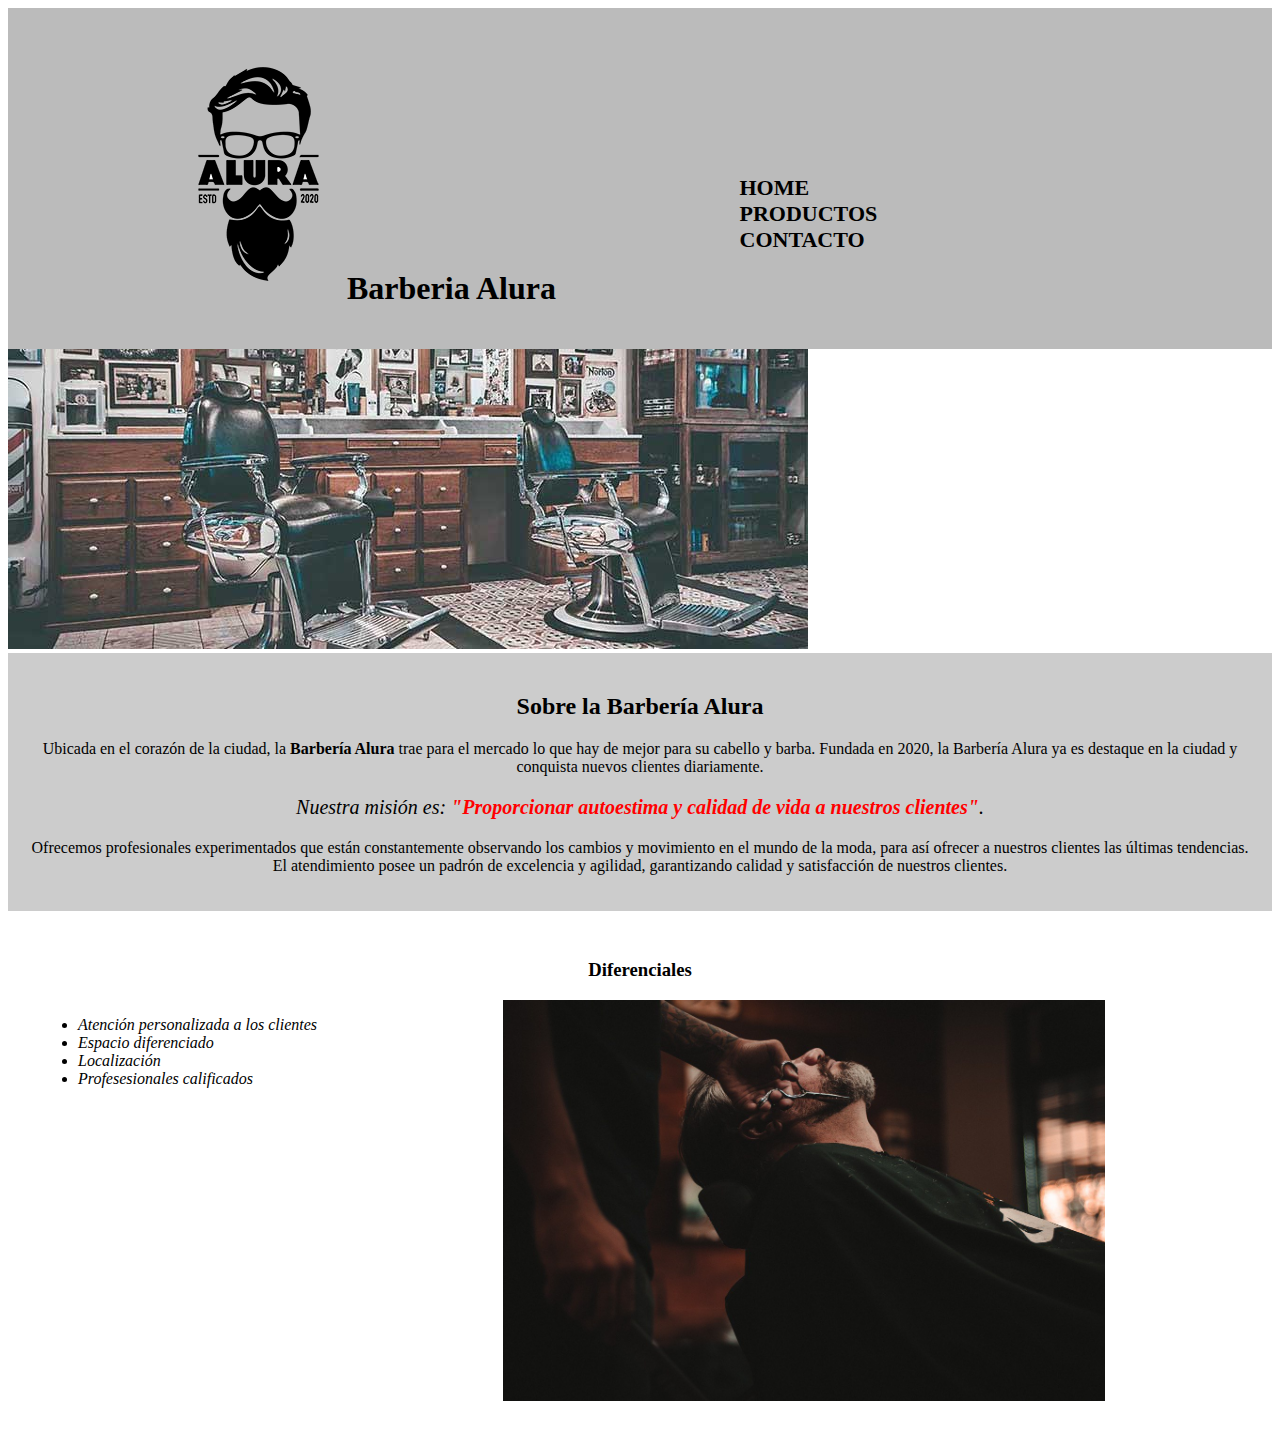
==== index.html @ 3845f4e3 "Barberia" ====
<!DOCTYPE html>

<html lang="es">
    
    <head>
        <meta charset="UTF-8"> <!-- definir el lenguaje -->
        <title>Barbería Alura</title>
        <link rel="stylesheet" href="style.css"> 
    </head>

    <body>
        <header>
            <div class="caja">
            <h1 class="titulo-principal"><img src="imagenes/logo.png">Barberia Alura</h1>
                
                <Nav >
                    <ul>
                        <li><a href="index.html">Home</a></li>
                        <li><a href="productos.html">Productos</a></li>
                        <li><a href="contacto.html">Contacto</a></li>
                    </ul>
                </Nav>
            </div>

        </header>
        <img id="Resources" src="Resources/banner.jpg">
        
        <div class="principal"><!-- div para hacer bloques en la pagina BLOQUE 1-->   
            <!-- class para difinir un espacion el css -->
            <h2 class="titulo-centralizado">Sobre la Barbería Alura</h2>

            <p>Ubicada en el corazón de la ciudad, la <strong>Barbería Alura</strong> trae para el mercado lo que hay de mejor para su cabello y barba. Fundada en 2020, la Barbería Alura ya es destaque en la ciudad y conquista nuevos clientes diariamente.</p>

            <p id="mision"><em>Nuestra misión es: <strong>"Proporcionar autoestima y calidad de vida a nuestros clientes"</strong>.</em></p>

            <p>Ofrecemos profesionales experimentados que están constantemente observando los cambios y movimiento en el mundo de la moda, para así ofrecer a nuestros clientes las últimas tendencias. El atendimiento posee un padrón de excelencia y agilidad, garantizando calidad y satisfacción de nuestros clientes.</p> 

        </div>

        <div class="diferenciales">

            <h3 class="titulo-centralizado">Diferenciales</h3>
        
            <ul><!-- lista no ordenada -->

                <li class="items">Atención personalizada a los clientes</li><!-- iteam de lista -->
                <li class="items">Espacio diferenciado</li>
                <li class="items">Localización</li>
                <li class="items">Profesesionales calificados</li>
            </ul>

            <img src="Resources/diferenciales.jpg" class="imagenDiferenciales">

        </div>
        
        
    </body>
</html>
---- style.css ----
header{
    background-color: #bbb;
    padding: 20px 0;  /* espaciamiento interno */
}
.caja{
    /* llamar a las clases ".nombre" */
    width: 940px;
    position: relative;
    margin: 0 auto; 
}

nav{
    position: absolute;
    top:110px;
    right: 0;
}

nav li{
    display: inline;
    margin: 0 0 0 15px;

}

nav a{
    text-transform: uppercase;
    color: #000;
    font-weight: bold;
    font-size: 22px;
    text-decoration: none;
}


#banner{
    width:100%;
}

.principal{
    background: #CCCCCC;
    padding: 20px;
}

.titulo-centralizado{
    text-align: center;
}

p{
    text-align: center;
}

em strong{
    color:red;
}

#mision{
    font-size: 20px;
}

.diferenciales{
    background: #FFFFFF;
    padding: 30px;
}

.diferenciales{
    background: #FFFFFF;
    padding: 30px;
}

.items{
    font-style: italic;
}

ul{
    display: inline-block;
    vertical-align: top;
    width: 20%;
    margin-right: 15%;
}

.imagenDiferenciales{
    width: 50%;
}
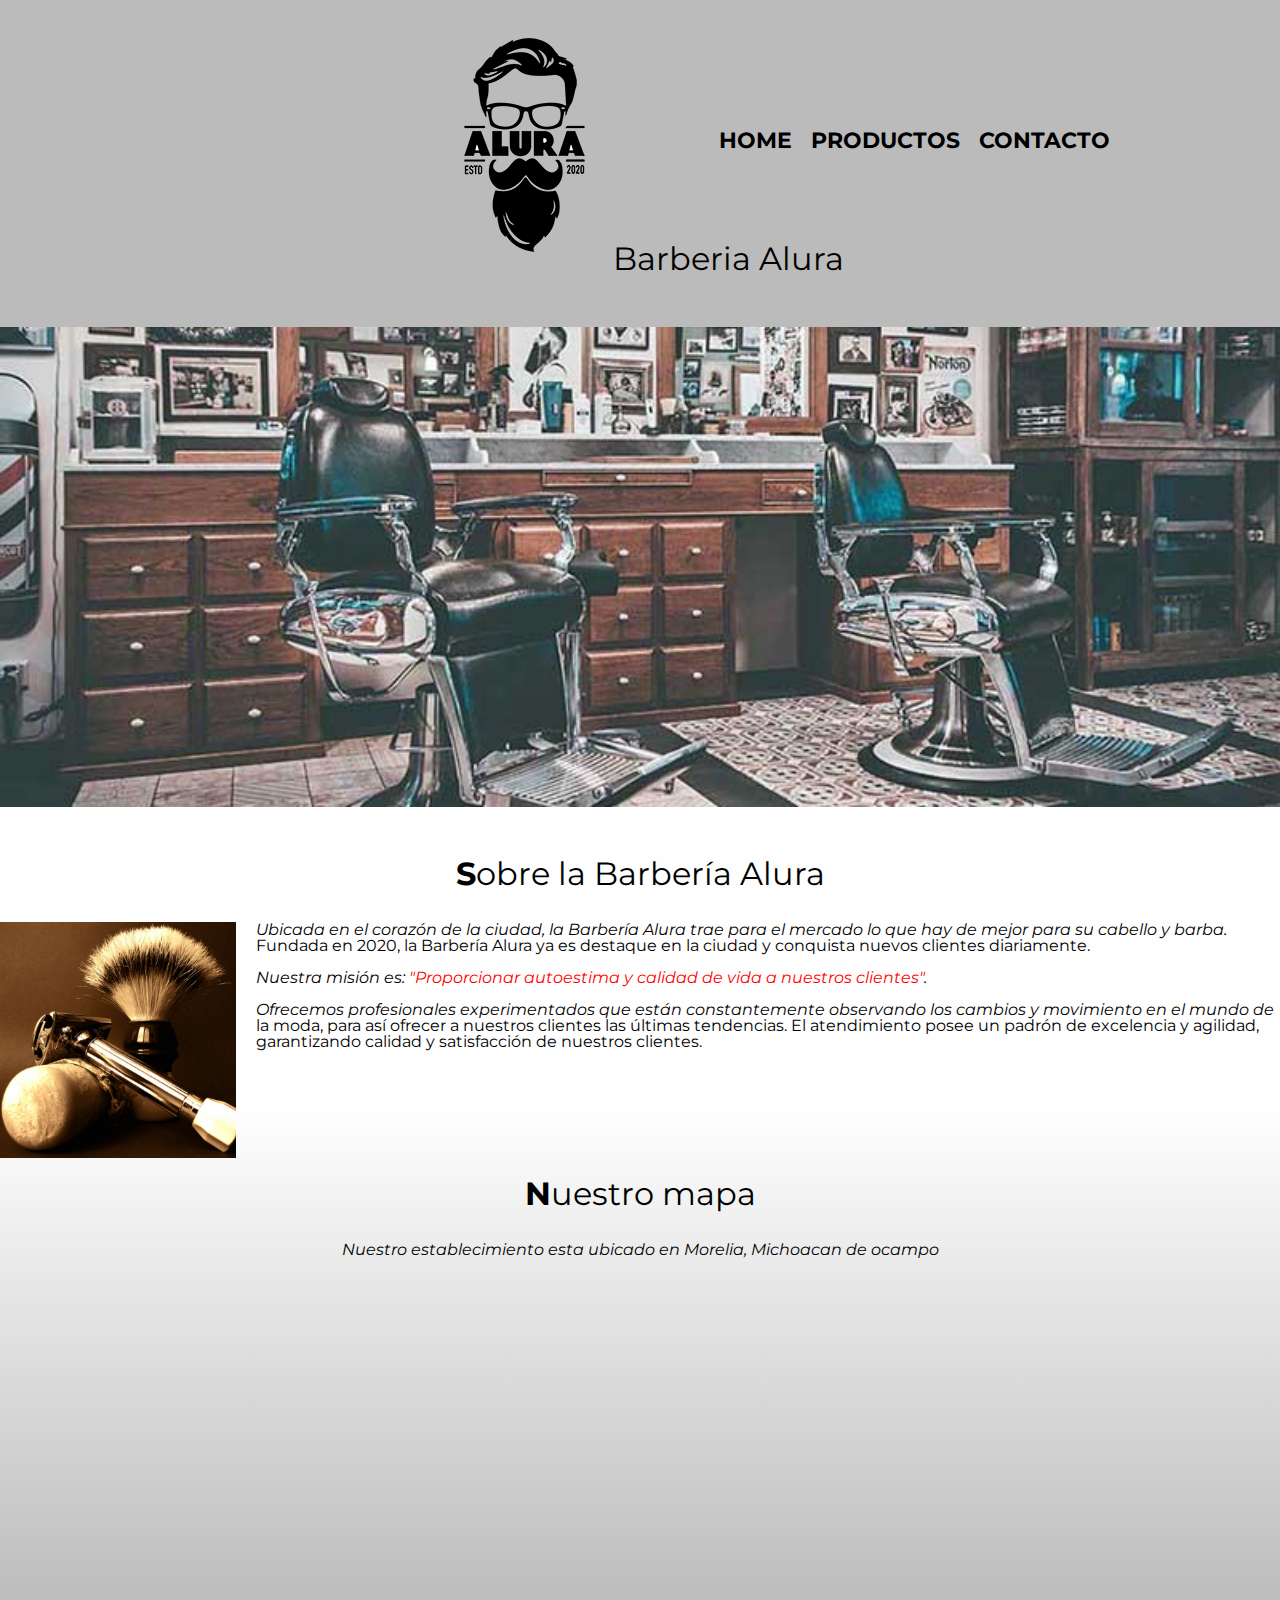
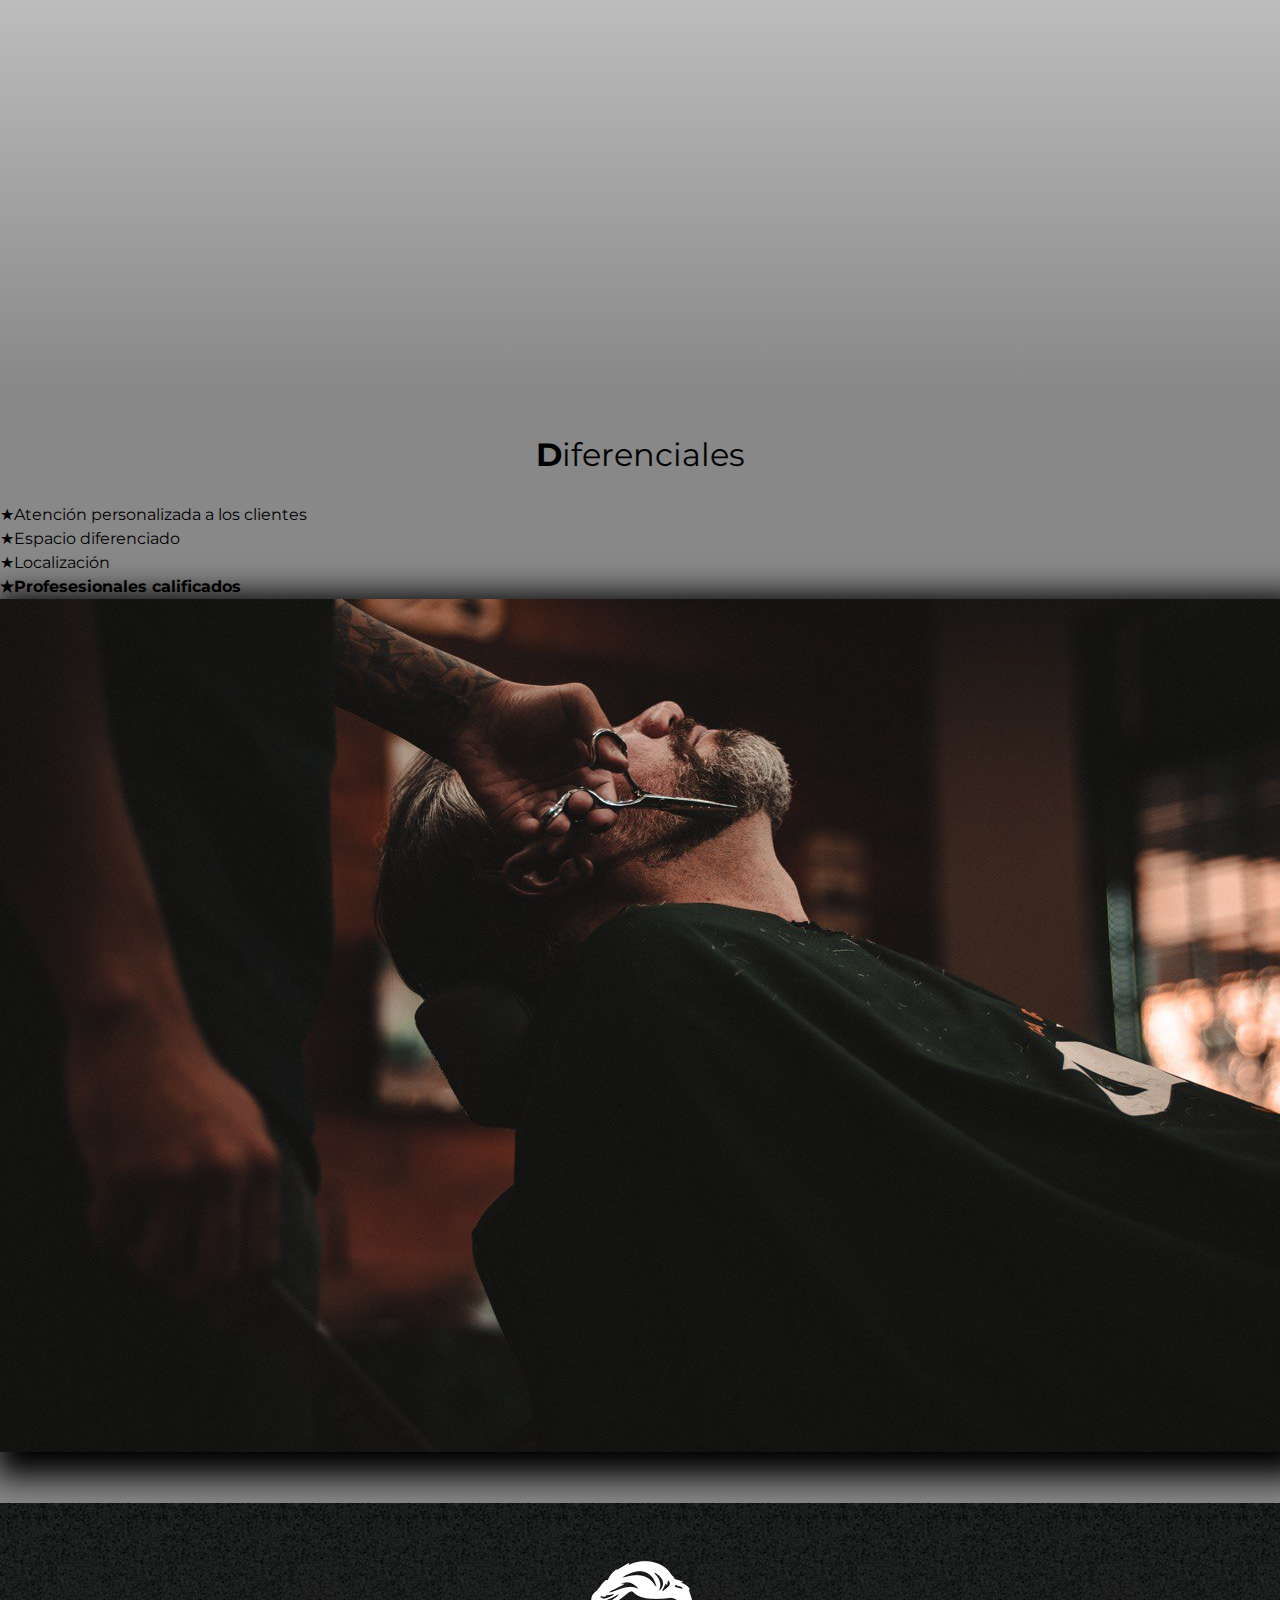
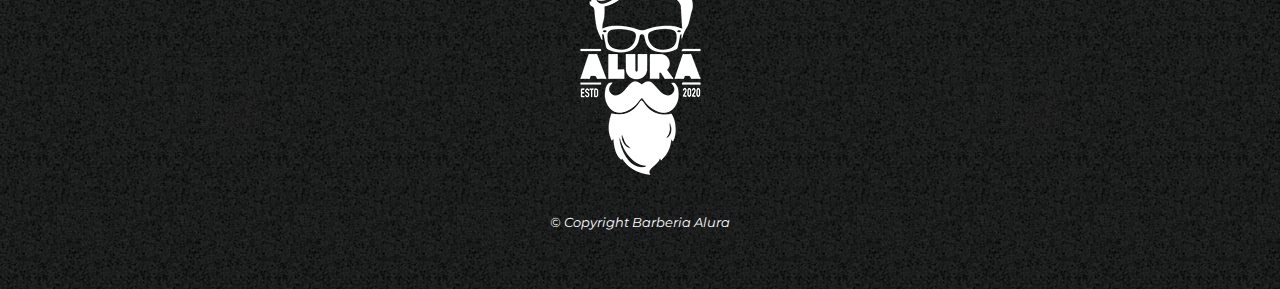
==== commit e4bd924b: "Barberia Responsiva" ====
--- a/index.html
+++ b/index.html
@@ -4,7 +4,10 @@
     
     <head>
         <meta charset="UTF-8"> <!-- definir el lenguaje -->
+        <meta name="viewport" content="width=device-width">
         <title>Barbería Alura</title>
+        <link href="https://fonts.googleapis.com/css2?family=Montserrat:wght@300&display=swap" rel="stylesheet">
+        <link rel="stylesheet" href="reset.css">
         <link rel="stylesheet" href="style.css"> 
     </head>
 
@@ -23,36 +26,55 @@
             </div>
 
         </header>
-        <img id="Resources" src="Resources/banner.jpg">
+        <img class="banner" src="Resources/banner.jpg">
+
+        <main>
         
-        <div class="principal"><!-- div para hacer bloques en la pagina BLOQUE 1-->   
+            <section class="principal"><!-- div para hacer bloques en la pagina BLOQUE 1-->   
             <!-- class para difinir un espacion el css -->
-            <h2 class="titulo-centralizado">Sobre la Barbería Alura</h2>
+                <h2 class="titulo-principal">Sobre la Barbería Alura</h2>
 
-            <p>Ubicada en el corazón de la ciudad, la <strong>Barbería Alura</strong> trae para el mercado lo que hay de mejor para su cabello y barba. Fundada en 2020, la Barbería Alura ya es destaque en la ciudad y conquista nuevos clientes diariamente.</p>
+                <img class="utensilio" src="imagenes/utensilios.jpg" alt="utensilios">
 
-            <p id="mision"><em>Nuestra misión es: <strong>"Proporcionar autoestima y calidad de vida a nuestros clientes"</strong>.</em></p>
+                <p>Ubicada en el corazón de la ciudad, la <strong>Barbería Alura</strong> trae para el mercado lo que hay de mejor para su cabello y barba. Fundada en 2020, la Barbería Alura ya es destaque en la ciudad y conquista nuevos clientes diariamente.</p>
 
-            <p>Ofrecemos profesionales experimentados que están constantemente observando los cambios y movimiento en el mundo de la moda, para así ofrecer a nuestros clientes las últimas tendencias. El atendimiento posee un padrón de excelencia y agilidad, garantizando calidad y satisfacción de nuestros clientes.</p> 
+                <p id="mision"><em>Nuestra misión es: <strong>"Proporcionar autoestima y calidad de vida a nuestros clientes"</strong>.</em></p>
 
-        </div>
+                <p>Ofrecemos profesionales experimentados que están constantemente observando los cambios y movimiento en el mundo de la moda, para así ofrecer a nuestros clientes las últimas tendencias. El atendimiento posee un padrón de excelencia y agilidad, garantizando calidad y satisfacción de nuestros clientes.</p>
+            </section>
 
-        <div class="diferenciales">
+            <section class="mapa">
+                <h3 class="titulo-principal">Nuestro mapa</h3>
+                <p>Nuestro establecimiento esta ubicado en Morelia, Michoacan de ocampo</p>
+                <div class="contenidoMapa">
+                    <iframe src="https://www.google.com/maps/embed?pb=!1m17!1m12!1m3!1d939.3588159632425!2d-101.1980147303822!3d19.65142726184833!2m3!1f0!2f0!3f0!3m2!1i1024!2i768!4f13.1!3m2!1m1!2zMTnCsDM5JzA1LjEiTiAxMDHCsDExJzUwLjUiVw!5e0!3m2!1ses-419!2smx!4v1709147803027!5m2!1ses-419!2smx" width="100%" height="300px" style="border:0;" allowfullscreen="" loading="lazy" referrerpolicy="no-referrer-when-downgrade"></iframe>
+                    <!-- iframe nos permite agregar imagenes ,videos ,links de externos  -->
+                </div>
 
-            <h3 class="titulo-centralizado">Diferenciales</h3>
-        
-            <ul><!-- lista no ordenada -->
+                <div class="video">
+                    <iframe width="100%" height="315" src="https://www.youtube.com/embed/xI8UI6C7qJU?si=_6zQhzc-Z4tly-pS" title="YouTube video player" frameborder="0" allow="accelerometer; autoplay; clipboard-write; encrypted-media; gyroscope; picture-in-picture; web-share" allowfullscreen></iframe>
+                </div>
+    
+            </section>
 
-                <li class="items">Atención personalizada a los clientes</li><!-- iteam de lista -->
-                <li class="items">Espacio diferenciado</li>
-                <li class="items">Localización</li>
-                <li class="items">Profesesionales calificados</li>
-            </ul>
+            <section class="diferenciales">
 
-            <img src="Resources/diferenciales.jpg" class="imagenDiferenciales">
+                <h3 class="titulo-principal">Diferenciales</h3>
+                <div class="contenido-diferenciales">
+                    <ul class="lista-diferenciales"><!-- lista no ordenada -->
 
-        </div>
-        
-        
+                        <li class="items">Atención personalizada a los clientes</li><!-- iteam de lista -->
+                        <li class="items">Espacio diferenciado</li>
+                        <li class="items">Localización</li>
+                        <li class="items">Profesesionales calificados</li>
+                    </ul><img src="Resources/diferenciales.jpg" class="imagenDiferenciales">
+                </div>
+
+            </section>
+        </main>
+        <footer>
+            <img src="imagenes/logo-blanco.png">
+            <p class="Copyright"> &copy;  Copyright Barberia Alura</p>
+           </footer>
     </body>
 </html>--- a/style.css
+++ b/style.css
@@ -1,7 +1,12 @@
+body {
+    font-family: 'Montserrat', sans-serif;
+}
+
 header{
     background-color: #bbb;
     padding: 20px 0;  /* espaciamiento interno */
 }
+
 .caja{
     /* llamar a las clases ".nombre" */
     width: 940px;
@@ -29,54 +34,252 @@
     text-decoration: none;
 }
 
-
-#banner{
+nav a:hover{
+    /* hacer efecto */
+    color: #c78c19;
+    text-decoration: underline;
+}
+.productosLista{
+    width: 940px;
+    margin: 0 auto;
+    padding: 50px;
+ }
+ .productosLista li{
+     display: inline-block;
+     text-align: center;
+     width: 30%;
+     vertical-align: top;
+     background: #ccc;
+     margin: 0 1.5%;
+     padding: 30px 20px;
+     box-sizing: border-box;
+     border: 2px solid #000;
+     border-radius: 10px;/* BORDES */
+ }
+ .productosLista li:hover{
+    border-color: #c78c19;
+ }
+ 
+ .productosLista li:active{
+    border-color: chartreuse;
+ }
+ .productosLista h2{
+     font-size: 30px;
+     font-weight: bold;
+ }
+ .productosLista li:hover h2{
+    font-size: 33px;
+ }
+ 
+ .descripcionProducto{
+     font-size: 18 px;
+ }
+ 
+ .precioProducto{
+     font-size: 20px;
+     font-weight: bold;
+     margin-top: 10px;
+ }
+
+ footer{
+    text-align: center;
+    background:url(imagenes/bg.jpg);
+    padding:40px;
+ }
+ 
+ .Copyright{
+    color: #fff;
+    font-size: 13px;
+    margin: 20px;
+ }
+
+form{
+    margin: 40px 0;
+}
+
+form label, form legend{
+    display: block;
+    font-size: 20px;
+    margin: 0 0 10px;
+}
+
+.input-patron{
+    display: block;
+    margin: 0 0 20px;
+    padding: 10px 25px;
+    width: 50%;
+}
+
+.checkbox{
+    margin:20px 0;
+}
+
+.enviar{
+    width: 40%;
+    padding: 15px 0;
+    font-size: 18px;
+    font-weight: bold;
+    color: white;
+    background: orange;
+    border:none;
+    border-radius: 5px;
+    transition: 1s all;
+    cursor: pointer;
+}
+/* curso para agregar el cursos de manita */
+/* transition es el tiempo para hacer el cambio a color */
+.enviar:hover{
+    background: brown;
+    transform: scale(1.2);
+}
+table{
+    margin: 40px 40px;
+}
+thead{
+    background: #555;
+    color: white;
+    font-weight: bold;
+}
+td,th{
+    border: 1px solid #000;
+    padding: 8px 15px;
+}
+
+/* pagina inicial */
+.banner{
     width:100%;
 }
 
 .principal{
-    background: #CCCCCC;
-    padding: 20px;
-}
-
-.titulo-centralizado{
-    text-align: center;
-}
-
-p{
-    text-align: center;
-}
-
-em strong{
+    background: #fefefe;
+    padding: 3em 0;
+    width: 100%;
+    margin: 0 auto;   
+}
+
+.titulo-principal{
+    text-align: center;
+    font-size: 2em;
+    margin: 0 0 1em;
+    clear: left;
+}
+.titulo-principal:first-letter{
+    font-weight:bold;
+}
+p:first-line{
+    font-style: italic;
+}
+
+/* .titulo-principal:before{
+    content: "{";
+}
+.titulo-principal:after{
+    content: "}";
+} */
+.principal p{
+    /* text-align: center; */
+    margin: 0 0 1em;
+}
+
+.principal em strong{
     color:red;
-}
-
-#mision{
-    font-size: 20px;
+    font-style: italic;
+}
+
+.utensilio{
+    /* width: 120px; */
+    float: left;
+    margin: 0 20px 20px 0;
+    width: calc(20% - 20px);
+    /* el calc() permite calcular los tamaños de pantallas */
+}
+
+.mapa{
+    /* align-content: center; */
+    padding: 3em 0;
+    /* 3 em es 3 veces el predeterminado */
+    background: linear-gradient(#FEFEFE, #888888);
+    /* linear-gradient degradado en linea, para agregar grados de inclinacion 45deg y se manejan porcetajes para cada color */
+    /* background: radial-gradient(#888,#fefefe 60%); */
+    /*  */
+}
+
+.mapa p{
+    margin: 0 0 2em;
+    text-align: center;
+}
+
+.contenidoMapa{
+    width: 100%;
+    margin: 0 auto;
 }
 
 .diferenciales{
-    background: #FFFFFF;
-    padding: 30px;
-}
-
-.diferenciales{
-    background: #FFFFFF;
-    padding: 30px;
-}
-
-.items{
-    font-style: italic;
-}
-
-ul{
+    background: #888;
+    padding: 3em 0; 
+}
+
+.contenido-diferenciales{
+    width: 100%;
+    margin: 0 auto;
+}
+
+.lista-diferenciales{
+    width: 100%;
     display: inline-block;
     vertical-align: top;
-    width: 20%;
-    margin-right: 15%;
+}
+
+.items{
+    line-height: 1.5;
+}
+.diferenciales .items:before{
+    content:"★";
+}
+.items:last-child{
+    font-weight: bold;
+/* para el uso de pseudo clases first-child , last-child , nth-clid */
 }
 
 .imagenDiferenciales{
-    width: 50%;
-}
-
+    width: 100%;
+    transition: 400ms;
+    box-shadow: 10px 10px 30px 15px #000000;
+    /* opacity: 70%; 
+    box-shadow agregar sobra detras de objeto puede recibor 5 parametros */
+
+    /* Opacity para hacer transparente o manipular el transparencia */
+    /* float: right; */
+}
+
+.imagenDiferenciales:hover{
+    /* transform: scale(1.2); */
+    /*transform: scale() hace crecer el objeto */
+    opacity: 0.3;
+    /* transform: opacity() para apocar el objeto */
+
+
+}
+
+.video{
+    width: auto;
+    margin: 1em auto;}
+
+@media screen and (max-width: 480px) {
+
+ h1{
+    text-align: center;
+ }
+
+ nav{
+    position: static;
+ }
+
+ .caja, .principal,.mapa,.contenidoMapa, .diferenciales, .video{
+    width:auto;
+ }
+
+ .contenido-diferenciales, .imagenDiferenciales{
+    width: 100%;
+ }
+}